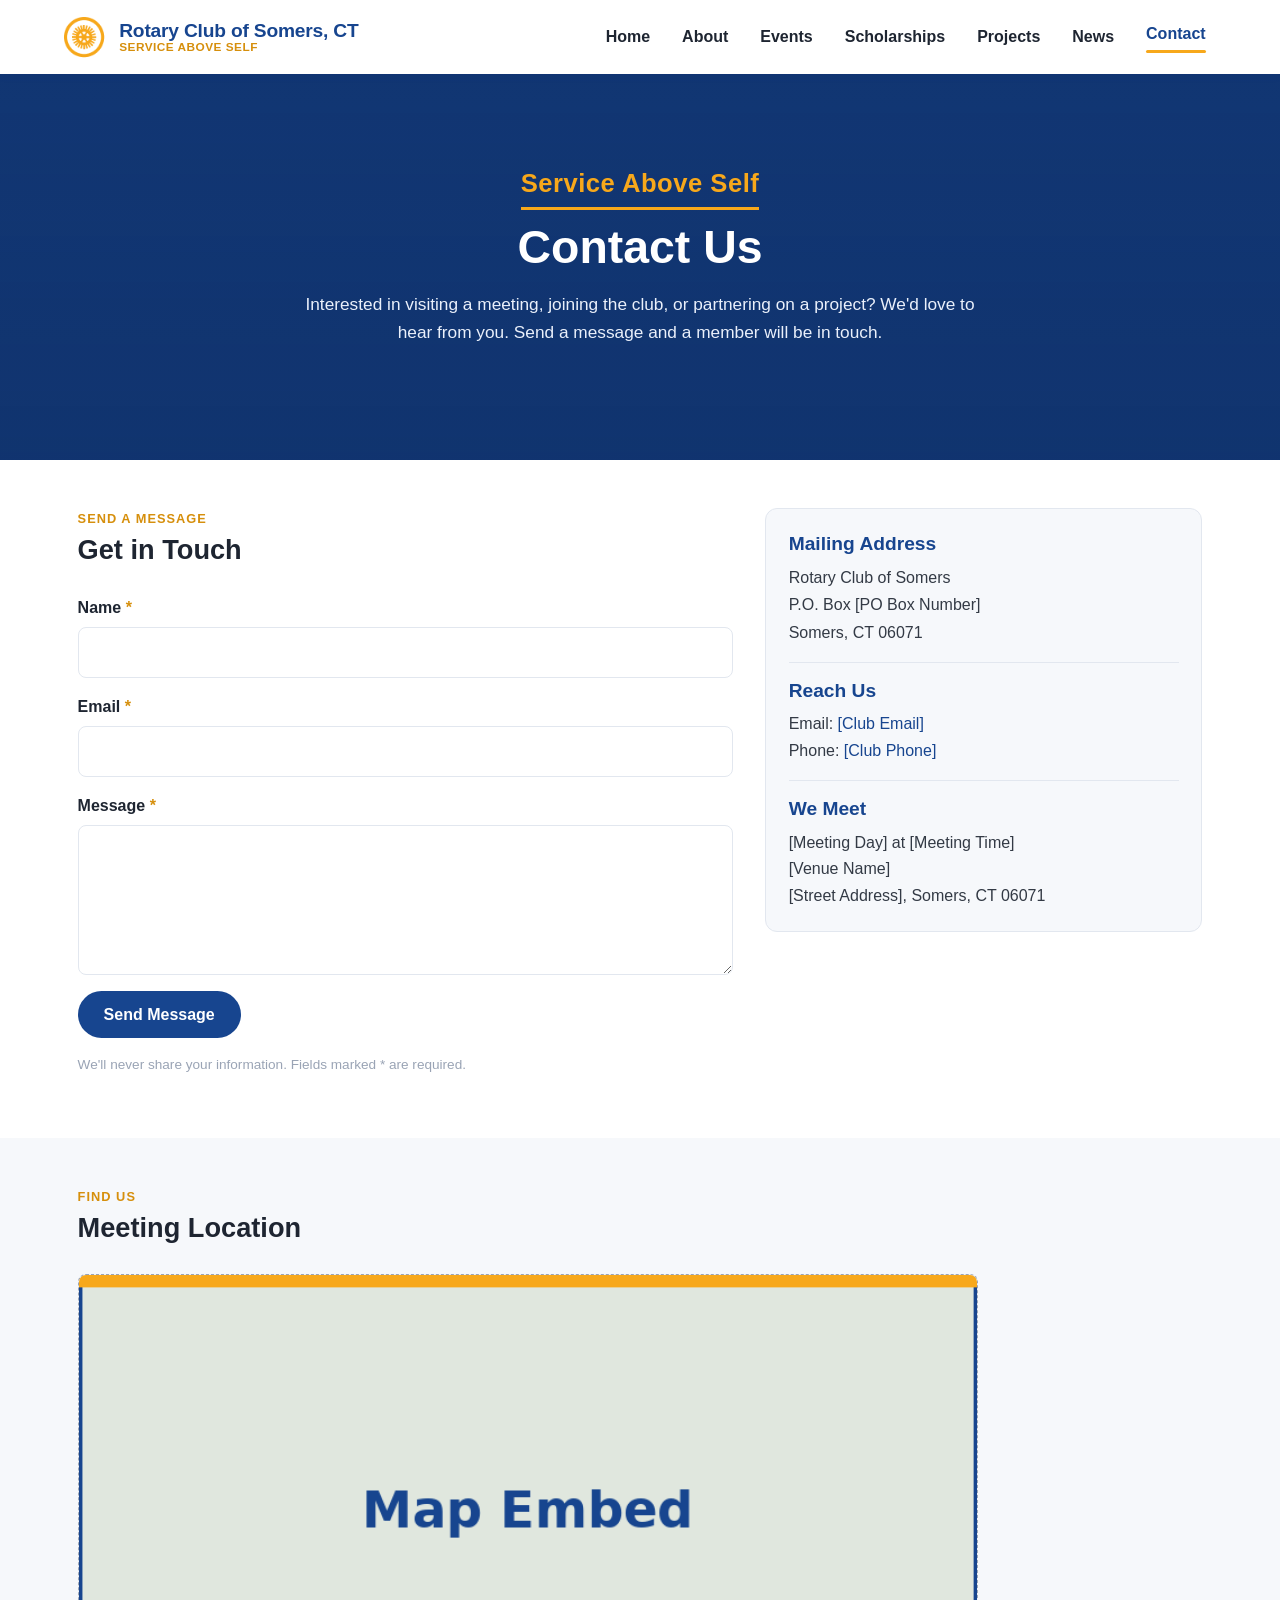
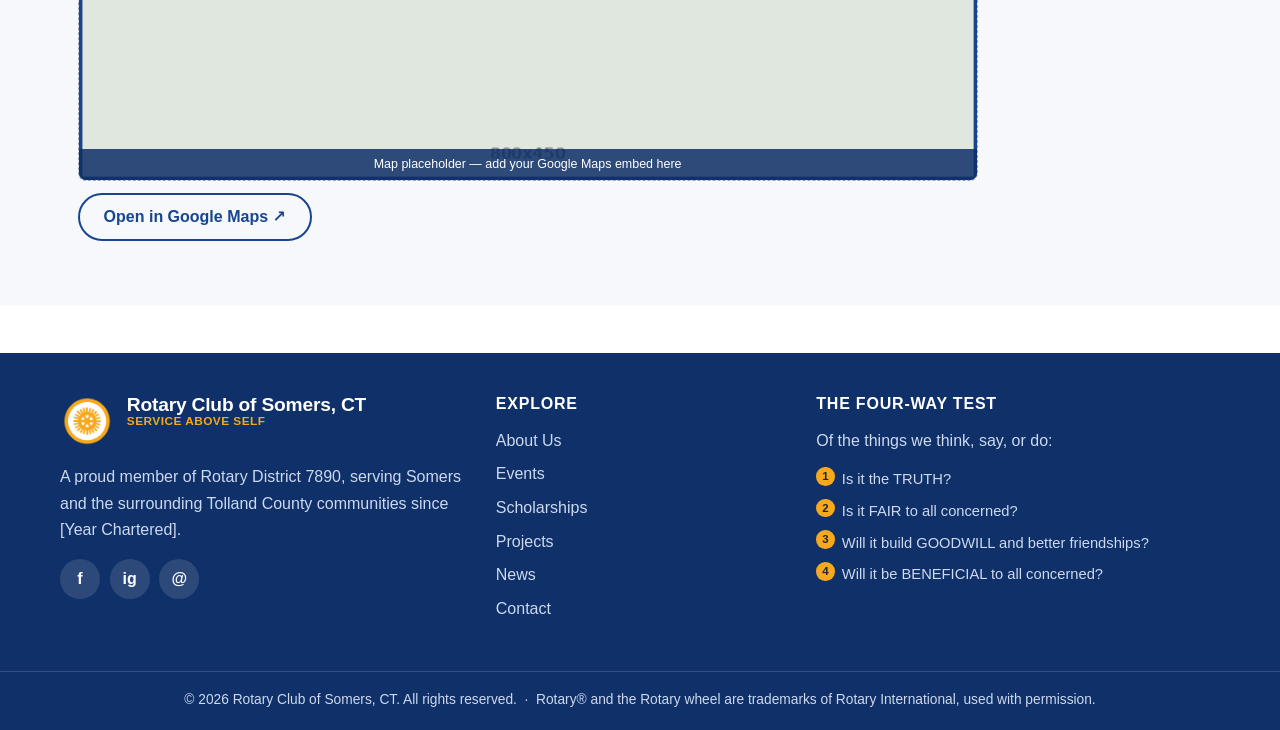
==== somers-rotary-site/contact.html @ 3379b58e "Add files via upload" ====
<!DOCTYPE html>
<!--
  ============================================================================
  CONTACT PAGE — contact.html
  PLACEHOLDERS ON THIS PAGE:
    [PO Box Number], [Club Email], [Club Phone], [Meeting Day], [Meeting Time],
    [Venue Name], [Street Address], [Facebook URL], [Instagram URL],
    [Year Chartered]
    Contact form is FRONT-END ONLY. To receive messages, wire it to Formspree,
    Netlify Forms, or email — see the comments in js/main.js and below.
    Map: replace the map-embed div with a Google Maps embed iframe.
  ============================================================================
-->
<html lang="en">
<head>
  <meta charset="UTF-8" />
  <meta name="viewport" content="width=device-width, initial-scale=1.0" />
  <title>Contact Us — Rotary Club of Somers, CT</title>
  <meta name="description" content="Get in touch with the Rotary Club of Somers, Connecticut. Send us a message, find our meeting location, or reach out about membership and sponsorship." />
  <link rel="stylesheet" href="css/styles.css" />
</head>
<body>
  <a class="skip-link" href="#main">Skip to main content</a>

  <header class="site-header">
    <div class="container nav">
      <a class="brand" href="index.html">
        <img src="images/logo-placeholder.png" alt="Rotary Club of Somers wheel logo" width="48" height="48" />
        <span class="brand-text">
          <span class="brand-name">Rotary Club of Somers, CT</span>
          <span class="brand-motto">Service Above Self</span>
        </span>
      </a>
      <button class="nav-toggle" aria-expanded="false" aria-controls="nav-menu" aria-label="Open navigation menu">
        <span></span><span></span><span></span>
      </button>
      <nav aria-label="Primary">
        <ul class="nav-menu" id="nav-menu">
          <li><a href="index.html">Home</a></li>
          <li><a href="about.html">About</a></li>
          <li><a href="events.html">Events</a></li>
          <li><a href="scholarships.html">Scholarships</a></li>
          <li><a href="projects.html">Projects</a></li>
          <li><a href="news.html">News</a></li>
          <li><a href="contact.html" aria-current="page">Contact</a></li>
        </ul>
      </nav>
    </div>
  </header>

  <main id="main">
    <section class="hero page-hero">
      <div class="container">
        <span class="motto">Service Above Self</span>
        <h1>Contact Us</h1>
        <p>Interested in visiting a meeting, joining the club, or partnering on a project? We'd love to hear from you. Send a message and a member will be in touch.</p>
      </div>
    </section>

    <section class="section">
      <div class="container form-grid">
        <!-- FORM -->
        <div>
          <div class="section-head">
            <span class="eyebrow">Send a Message</span>
            <h2 class="mt-0">Get in Touch</h2>
          </div>

          <!--
            FRONT-END ONLY FORM.
            To make it actually deliver messages, choose ONE:
              A) Formspree: set  action="https://formspree.io/f/YOUR_FORM_ID"
                 and method="POST", then enable the fetch() block in js/main.js.
              B) Netlify Forms: add  data-netlify="true"  to the <form> and keep
                 the name attribute; Netlify captures submissions automatically.
              C) mailto: set  action="mailto:[Club Email]"  (least reliable).
          -->
          <form id="contact-form" class="form" action="#" method="POST" novalidate>
            <div class="field">
              <label for="name">Name <span class="req" aria-hidden="true">*</span></label>
              <input type="text" id="name" name="name" autocomplete="name" required aria-required="true" />
            </div>
            <div class="field">
              <label for="email">Email <span class="req" aria-hidden="true">*</span></label>
              <input type="email" id="email" name="email" autocomplete="email" required aria-required="true" />
            </div>
            <div class="field">
              <label for="message">Message <span class="req" aria-hidden="true">*</span></label>
              <textarea id="message" name="message" required aria-required="true"></textarea>
            </div>
            <div id="form-status" class="form-status" role="status" aria-live="polite"></div>
            <div>
              <button type="submit" class="btn btn--azure">Send Message</button>
            </div>
            <p class="form-note">We'll never share your information. Fields marked * are required.</p>
          </form>
        </div>

        <!-- CONTACT DETAILS -->
        <div>
          <div class="contact-card mb-2">
            <h3 class="mt-0">Mailing Address</h3>
            <address>
              Rotary Club of Somers<br />
              P.O. Box [PO Box Number]<br />
              Somers, CT 06071
            </address>
            <hr style="border:0;border-top:1px solid var(--gray-200);margin:1rem 0;" />
            <h3>Reach Us</h3>
            <p style="margin:0;">
              Email: <a href="mailto:[Club Email]">[Club Email]</a><br />
              Phone: <a href="tel:[Club Phone]">[Club Phone]</a>
            </p>
            <hr style="border:0;border-top:1px solid var(--gray-200);margin:1rem 0;" />
            <h3>We Meet</h3>
            <p style="margin:0;">
              [Meeting Day] at [Meeting Time]<br />
              [Venue Name]<br />
              [Street Address], Somers, CT 06071
            </p>
          </div>
        </div>
      </div>
    </section>

    <!-- MAP -->
    <section class="section section--gray">
      <div class="container">
        <div class="section-head">
          <span class="eyebrow">Find Us</span>
          <h2 class="mt-0">Meeting Location</h2>
        </div>
        <!-- MAP EMBED: Replace this box with a Google Maps embed iframe.
             Google Maps → search your venue → Share → Embed a map → copy the
             <iframe> and paste it here (set width to 100%, height ~420px). -->
        <div class="map-embed" style="max-width:900px;">
          <img src="images/map-placeholder.png" alt="Placeholder map of the meeting location in Somers, CT 06071" />
          <span class="map-note">Map placeholder — add your Google Maps embed here</span>
        </div>
        <p style="margin-top:.8rem;">
          <a class="btn btn--ghost" href="https://www.google.com/maps/search/?api=1&amp;query=Somers+CT+06071" target="_blank" rel="noopener">Open in Google Maps ↗</a>
        </p>
      </div>
    </section>
  </main>

  <footer class="site-footer">
    <div class="container footer-top">
      <div>
        <div class="footer-brand">
          <img src="images/logo-placeholder.png" alt="Rotary Club of Somers wheel logo" width="54" height="54" />
          <span class="brand-text">
            <span class="brand-name">Rotary Club of Somers, CT</span>
            <span class="brand-motto">Service Above Self</span>
          </span>
        </div>
        <p style="margin-top:1rem;">A proud member of Rotary District 7890, serving Somers and the surrounding Tolland County communities since [Year Chartered].</p>
        <div class="social">
          <a href="[Facebook URL]" target="_blank" rel="noopener" aria-label="Facebook">f</a>
          <a href="[Instagram URL]" target="_blank" rel="noopener" aria-label="Instagram">ig</a>
          <a href="mailto:[Club Email]" aria-label="Email">@</a>
        </div>
      </div>
      <div>
        <h4>Explore</h4>
        <ul class="footer-links">
          <li><a href="about.html">About Us</a></li>
          <li><a href="events.html">Events</a></li>
          <li><a href="scholarships.html">Scholarships</a></li>
          <li><a href="projects.html">Projects</a></li>
          <li><a href="news.html">News</a></li>
          <li><a href="contact.html">Contact</a></li>
        </ul>
      </div>
      <div>
        <h4>The Four-Way Test</h4>
        <p style="margin-bottom:.6rem;">Of the things we think, say, or do:</p>
        <ol class="fourway-mini">
          <li>Is it the TRUTH?</li>
          <li>Is it FAIR to all concerned?</li>
          <li>Will it build GOODWILL and better friendships?</li>
          <li>Will it be BENEFICIAL to all concerned?</li>
        </ol>
      </div>
    </div>
    <div class="footer-bottom">
      <div class="container">
        <p>&copy; <span id="year">2026</span> Rotary Club of Somers, CT. All rights reserved. &nbsp;·&nbsp; Rotary&reg; and the Rotary wheel are trademarks of Rotary International, used with permission.</p>
      </div>
    </div>
  </footer>

  <script src="js/main.js"></script>
</body>
</html>
---- somers-rotary-site/css/styles.css ----
/* ==========================================================================
   Rotary Club of Somers, CT — Shared Stylesheet
   Mobile-first, responsive. Plain CSS3, no framework.
   Brand: Royal Azure #17458f, Gold #f7a81b, white + light gray.
   ========================================================================== */

/* ----- Design tokens ----- */
:root {
  --azure: #17458f;
  --azure-dark: #0f3068;
  --gold: #f7a81b;
  --gold-dark: #d68f0c;
  --white: #ffffff;
  --gray-50: #f6f8fb;
  --gray-100: #eef1f6;
  --gray-200: #e2e7ef;
  --gray-400: #9aa4b5;
  --ink: #1e2531;
  --text: #333a45;
  --shadow: 0 6px 20px rgba(15, 48, 104, 0.10);
  --shadow-sm: 0 2px 8px rgba(15, 48, 104, 0.08);
  --radius: 12px;
  --radius-sm: 8px;
  --maxw: 1160px;
  --font: "Segoe UI", "Helvetica Neue", Arial, system-ui, -apple-system, sans-serif;
}

/* ----- Reset ----- */
*, *::before, *::after { box-sizing: border-box; }
html { scroll-behavior: smooth; }
body {
  margin: 0;
  font-family: var(--font);
  color: var(--text);
  line-height: 1.65;
  background: var(--white);
  -webkit-font-smoothing: antialiased;
}
img { max-width: 100%; display: block; height: auto; }
a { color: var(--azure); text-decoration: none; }
a:hover { text-decoration: underline; }
h1, h2, h3, h4 { color: var(--ink); line-height: 1.2; font-weight: 700; }
h2 { font-size: 1.7rem; margin: 0 0 .6em; }
h3 { font-size: 1.2rem; margin: 0 0 .5em; }
p { margin: 0 0 1em; }
ul { margin: 0 0 1em; padding-left: 1.2em; }

/* ----- Accessibility helpers ----- */
.skip-link {
  position: absolute; left: -999px; top: 0; z-index: 1000;
  background: var(--gold); color: var(--ink); padding: .7em 1.2em;
  border-radius: 0 0 var(--radius-sm) 0; font-weight: 700;
}
.skip-link:focus { left: 0; }
:focus-visible { outline: 3px solid var(--gold); outline-offset: 2px; }
.visually-hidden {
  position: absolute; width: 1px; height: 1px; padding: 0; margin: -1px;
  overflow: hidden; clip: rect(0 0 0 0); white-space: nowrap; border: 0;
}

/* ----- Layout ----- */
.container { width: 100%; max-width: var(--maxw); margin: 0 auto; padding: 0 1.1rem; }
.section { padding: 3rem 0; }
.section--gray { background: var(--gray-50); }
.section-head { margin-bottom: 1.8rem; }
.section-head .eyebrow {
  color: var(--gold-dark); font-weight: 700; letter-spacing: .08em;
  text-transform: uppercase; font-size: .8rem; display: block; margin-bottom: .3rem;
}
.lead { font-size: 1.12rem; color: var(--ink); }

/* ----- Buttons ----- */
.btn {
  display: inline-block; font-weight: 700; padding: .75em 1.5em;
  border-radius: 50px; border: 2px solid transparent; cursor: pointer;
  transition: transform .15s ease, background .15s ease, color .15s ease;
  text-decoration: none; font-size: 1rem; line-height: 1.2;
}
.btn:hover { text-decoration: none; transform: translateY(-2px); }
.btn--gold { background: var(--gold); color: var(--ink); }
.btn--gold:hover { background: var(--gold-dark); }
.btn--azure { background: var(--azure); color: var(--white); }
.btn--azure:hover { background: var(--azure-dark); }
.btn--outline { background: transparent; color: var(--white); border-color: var(--white); }
.btn--outline:hover { background: var(--white); color: var(--azure); }
.btn--ghost { background: transparent; color: var(--azure); border-color: var(--azure); }
.btn--ghost:hover { background: var(--azure); color: var(--white); }

/* ==========================================================================
   Header / Navigation
   ========================================================================== */
.site-header {
  position: sticky; top: 0; z-index: 100;
  background: var(--white); box-shadow: var(--shadow-sm);
}
.nav {
  display: flex; align-items: center; justify-content: space-between;
  gap: 1rem; padding: .6rem 0;
}
.brand { display: flex; align-items: center; gap: .7rem; }
.brand:hover { text-decoration: none; }
.brand img { width: 48px; height: 48px; }
.brand-text { display: flex; flex-direction: column; line-height: 1.1; }
.brand-name { color: var(--azure); font-weight: 800; font-size: 1.05rem; letter-spacing: -.01em; }
.brand-motto { color: var(--gold-dark); font-size: .74rem; font-weight: 700; letter-spacing: .04em; text-transform: uppercase; }

.nav-toggle {
  display: inline-flex; flex-direction: column; justify-content: center; gap: 5px;
  width: 44px; height: 44px; border: 0; background: transparent; cursor: pointer;
  padding: 8px; border-radius: var(--radius-sm);
}
.nav-toggle:hover { background: var(--gray-100); }
.nav-toggle span { height: 3px; width: 100%; background: var(--azure); border-radius: 3px; transition: transform .25s ease, opacity .2s ease; }
.nav-toggle[aria-expanded="true"] span:nth-child(1) { transform: translateY(8px) rotate(45deg); }
.nav-toggle[aria-expanded="true"] span:nth-child(2) { opacity: 0; }
.nav-toggle[aria-expanded="true"] span:nth-child(3) { transform: translateY(-8px) rotate(-45deg); }

.nav-menu { list-style: none; margin: 0; padding: 0; }
.nav-menu a {
  display: block; padding: .7em .9em; color: var(--ink); font-weight: 600;
  border-radius: var(--radius-sm);
}
.nav-menu a:hover { background: var(--gray-100); text-decoration: none; }
.nav-menu a[aria-current="page"] { color: var(--azure); }
.nav-menu a[aria-current="page"]::after {
  content: ""; display: block; height: 3px; background: var(--gold);
  border-radius: 3px; margin-top: 3px;
}

/* Mobile menu (default, mobile-first) */
@media (max-width: 859px) {
  .nav-menu {
    position: absolute; left: 0; right: 0; top: 100%;
    background: var(--white); box-shadow: var(--shadow);
    display: grid; gap: .1rem; padding: .6rem 1.1rem 1rem;
    max-height: 0; overflow: hidden; visibility: hidden;
    transition: max-height .3s ease, visibility .3s;
  }
  .nav-menu.is-open { max-height: 80vh; visibility: visible; }
  .nav-menu a { padding: .85em .6em; border-bottom: 1px solid var(--gray-100); }
  .nav-menu a[aria-current="page"]::after { display: none; }
  .nav-menu a[aria-current="page"] { border-left: 4px solid var(--gold); }
}

/* Desktop nav */
@media (min-width: 860px) {
  .nav-toggle { display: none; }
  .nav-menu { display: flex; align-items: center; gap: .2rem; }
  .brand-name { font-size: 1.2rem; }
}

/* ==========================================================================
   Hero
   ========================================================================== */
.hero {
  position: relative; color: var(--white); text-align: center;
  background: linear-gradient(rgba(15,48,104,.72), rgba(15,48,104,.82)),
              var(--azure) center/cover no-repeat;
  padding: 4rem 0;
}
.hero--image {
  background: linear-gradient(rgba(15,48,104,.72), rgba(15,48,104,.82)),
              url("../images/hero.jpg") center/cover no-repeat;
}
.hero h1 { color: var(--white); font-size: 2rem; margin: 0 0 .3em; }
.hero .motto {
  display: inline-block; color: var(--gold); font-weight: 800;
  font-size: 1.3rem; letter-spacing: .02em; margin-bottom: .6rem;
  border-bottom: 3px solid var(--gold); padding-bottom: .2rem;
}
.hero p { font-size: 1.08rem; max-width: 620px; margin: 0 auto 1.6rem; color: #eaf0fb; }
.hero-actions { display: flex; gap: .8rem; justify-content: center; flex-wrap: wrap; }
.page-hero { padding: 2.6rem 0; }
.page-hero h1 { font-size: 1.9rem; }
.page-hero p { max-width: 700px; margin-left: auto; margin-right: auto; }
@media (min-width: 720px) {
  .hero { padding: 5.5rem 0; }
  .hero h1 { font-size: 2.9rem; }
  .hero .motto { font-size: 1.6rem; }
}

/* ==========================================================================
   Home two-column layout
   ========================================================================== */
.layout-2col { display: grid; gap: 2rem; }
@media (min-width: 900px) {
  .layout-2col { grid-template-columns: 1fr 340px; align-items: start; }
}

/* Story cards */
.cards { display: grid; gap: 1.4rem; }
@media (min-width: 560px) { .cards--2 { grid-template-columns: 1fr 1fr; } }
@media (min-width: 560px) { .cards--auto { grid-template-columns: repeat(auto-fill, minmax(260px, 1fr)); } }

.card {
  background: var(--white); border: 1px solid var(--gray-200);
  border-radius: var(--radius); overflow: hidden; box-shadow: var(--shadow-sm);
  display: flex; flex-direction: column; transition: transform .18s ease, box-shadow .18s ease;
}
.card:hover { transform: translateY(-4px); box-shadow: var(--shadow); }
.card img { aspect-ratio: 16 / 10; object-fit: cover; width: 100%; }
.card-body { padding: 1.1rem 1.2rem 1.3rem; display: flex; flex-direction: column; flex: 1; }
.card .tag {
  align-self: flex-start; background: var(--gray-100); color: var(--azure);
  font-size: .72rem; font-weight: 700; text-transform: uppercase; letter-spacing: .05em;
  padding: .25em .7em; border-radius: 50px; margin-bottom: .6rem;
}
.card h3 { margin-bottom: .4rem; }
.card .meta { color: var(--gray-400); font-size: .82rem; margin-bottom: .6rem; }
.card p { font-size: .95rem; }
.card .read-more { margin-top: auto; font-weight: 700; color: var(--azure); }
.card .read-more::after { content: " →"; }

/* ==========================================================================
   Sidebar widgets
   ========================================================================== */
.sidebar { display: grid; gap: 1.4rem; }
.widget {
  background: var(--white); border: 1px solid var(--gray-200);
  border-radius: var(--radius); box-shadow: var(--shadow-sm); overflow: hidden;
}
.widget-head {
  background: var(--azure); color: var(--white); padding: .8rem 1.1rem;
  font-weight: 700; font-size: 1.05rem; display: flex; align-items: center; gap: .5rem;
}
.widget-head::before { content: ""; width: 10px; height: 20px; background: var(--gold); border-radius: 3px; }
.widget-body { padding: 1.1rem 1.2rem 1.3rem; }
.widget-body p:last-child { margin-bottom: 0; }

.info-list { list-style: none; margin: 0; padding: 0; }
.info-list li { padding: .35em 0; }
.info-list strong { color: var(--ink); }

.event-list { list-style: none; margin: 0; padding: 0; }
.event-list li { display: flex; gap: .9rem; padding: .75rem 0; border-bottom: 1px solid var(--gray-100); }
.event-list li:last-child { border-bottom: 0; }
.event-date {
  flex: 0 0 auto; width: 52px; text-align: center; background: var(--gray-50);
  border: 1px solid var(--gray-200); border-radius: var(--radius-sm); padding: .3rem 0; line-height: 1.1;
}
.event-date .m { color: var(--gold-dark); font-weight: 800; font-size: .72rem; text-transform: uppercase; }
.event-date .d { color: var(--azure); font-weight: 800; font-size: 1.25rem; }
.event-info h4 { margin: 0 0 .15rem; font-size: .98rem; }
.event-info .meta { color: var(--gray-400); font-size: .82rem; }

.officer-list { list-style: none; margin: 0; padding: 0; }
.officer-list li { display: flex; justify-content: space-between; gap: 1rem; padding: .4em 0; border-bottom: 1px solid var(--gray-100); }
.officer-list li:last-child { border-bottom: 0; }
.officer-list .role { color: var(--gray-400); font-size: .9rem; }
.officer-list .name { font-weight: 600; color: var(--ink); }

.link-list { list-style: none; margin: 0; padding: 0; }
.link-list li { border-bottom: 1px solid var(--gray-100); }
.link-list li:last-child { border-bottom: 0; }
.link-list a { display: block; padding: .55em 0; font-weight: 600; }
.link-list a::before { content: "\25B8 "; color: var(--gold-dark); }

/* Map placeholder */
.map-embed {
  position: relative; background: var(--gray-100); border-radius: var(--radius-sm);
  overflow: hidden; border: 1px dashed var(--gray-400);
}
.map-embed img { width: 100%; }
.map-embed .map-note {
  position: absolute; inset: auto 0 0 0; background: rgba(15,48,104,.85);
  color: #fff; font-size: .78rem; padding: .4em .7em; text-align: center;
}

/* ==========================================================================
   Content blocks (About, generic prose)
   ========================================================================== */
.prose { max-width: 760px; }
.prose h2 { margin-top: 2rem; }
.prose h2:first-child { margin-top: 0; }
.split { display: grid; gap: 2rem; align-items: center; }
@media (min-width: 820px) { .split { grid-template-columns: 1fr 1fr; } .split--rev .split-img { order: 2; } }
.split-img img { border-radius: var(--radius); box-shadow: var(--shadow); }

/* Four-Way Test */
.fourway { list-style: none; counter-reset: fw; margin: 1.4rem 0; padding: 0; display: grid; gap: 1rem; }
@media (min-width: 640px) { .fourway { grid-template-columns: 1fr 1fr; } }
.fourway li {
  counter-increment: fw; position: relative; background: var(--white);
  border: 1px solid var(--gray-200); border-left: 5px solid var(--gold);
  border-radius: var(--radius-sm); padding: 1rem 1.1rem 1rem 3.3rem; box-shadow: var(--shadow-sm);
}
.fourway li::before {
  content: counter(fw); position: absolute; left: .9rem; top: 1rem;
  width: 1.7rem; height: 1.7rem; background: var(--azure); color: #fff;
  border-radius: 50%; display: grid; place-items: center; font-weight: 800; font-size: .95rem;
}
.fourway strong { color: var(--ink); }

/* Value strip */
.values { display: grid; gap: 1rem; }
@media (min-width: 640px) { .values { grid-template-columns: repeat(3, 1fr); } }
.value-card { text-align: center; padding: 1.4rem 1rem; background: var(--gray-50); border-radius: var(--radius); border: 1px solid var(--gray-200); }
.value-card .icon { font-size: 1.8rem; }
.value-card h3 { margin: .4rem 0 .3rem; color: var(--azure); }

/* Events / calendar */
.event-row {
  display: grid; gap: 1rem; grid-template-columns: 1fr; align-items: center;
  background: var(--white); border: 1px solid var(--gray-200); border-radius: var(--radius);
  padding: 1.1rem 1.2rem; box-shadow: var(--shadow-sm); margin-bottom: 1rem;
}
@media (min-width: 640px) { .event-row { grid-template-columns: 90px 1fr auto; } }
.event-row .big-date {
  text-align: center; background: var(--azure); color: #fff; border-radius: var(--radius-sm); padding: .6rem 0;
}
.event-row .big-date .m { display: block; font-weight: 700; text-transform: uppercase; font-size: .78rem; color: var(--gold); }
.event-row .big-date .d { display: block; font-size: 1.7rem; font-weight: 800; }
.event-row h3 { margin-bottom: .2rem; }
.event-row .meta { color: var(--gray-400); font-size: .9rem; margin: 0; }
.callout {
  background: linear-gradient(135deg, var(--azure), var(--azure-dark)); color: #fff;
  border-radius: var(--radius); padding: 2rem 1.6rem; text-align: center;
}
.callout h2 { color: #fff; }
.callout .motto-gold { color: var(--gold); font-weight: 800; }
.calendar-frame {
  border: 1px dashed var(--gray-400); background: var(--gray-50); border-radius: var(--radius);
  padding: 2.4rem 1.2rem; text-align: center; color: var(--gray-400);
}

/* Scholarships */
.timeline { list-style: none; margin: 1.2rem 0; padding: 0; }
.timeline li { padding: .6rem 0 .6rem 1.4rem; border-left: 3px solid var(--gold); margin-left: .3rem; position: relative; }
.timeline li::before { content: ""; position: absolute; left: -8px; top: 1rem; width: 13px; height: 13px; background: var(--azure); border-radius: 50%; border: 3px solid #fff; }
.timeline strong { color: var(--ink); }

/* ==========================================================================
   Contact form
   ========================================================================== */
.form-grid { display: grid; gap: 2rem; }
@media (min-width: 820px) { .form-grid { grid-template-columns: 1.2fr .8fr; } }
.form { display: grid; gap: 1rem; }
.field { display: grid; gap: .35rem; }
.field label { font-weight: 600; color: var(--ink); }
.field .req { color: var(--gold-dark); }
.field input, .field textarea {
  font: inherit; padding: .7em .8em; border: 1px solid var(--gray-200);
  border-radius: var(--radius-sm); background: var(--white); color: var(--text); width: 100%;
}
.field input:focus, .field textarea:focus { border-color: var(--azure); outline: 3px solid rgba(23,69,143,.15); outline-offset: 0; }
.field textarea { min-height: 150px; resize: vertical; }
.form-note { font-size: .85rem; color: var(--gray-400); }
.form-status { padding: .8em 1em; border-radius: var(--radius-sm); font-weight: 600; display: none; }
.form-status.is-success { display: block; background: #e7f6ec; color: #1c6b39; border: 1px solid #b6e2c4; }
.form-status.is-error { display: block; background: #fdecec; color: #a12525; border: 1px solid #f3c3c3; }
.contact-card { background: var(--gray-50); border: 1px solid var(--gray-200); border-radius: var(--radius); padding: 1.4rem; }
.contact-card h3 { color: var(--azure); }
.contact-card address { font-style: normal; line-height: 1.7; }

/* ==========================================================================
   Footer
   ========================================================================== */
.site-footer { background: var(--azure-dark); color: #cdd9ef; margin-top: 3rem; }
.footer-top { display: grid; gap: 2rem; padding: 2.6rem 0; }
@media (min-width: 760px) { .footer-top { grid-template-columns: 1.4fr 1fr 1.4fr; } }
.site-footer h4 { color: #fff; font-size: 1rem; text-transform: uppercase; letter-spacing: .05em; margin: 0 0 .9rem; }
.site-footer a { color: #cdd9ef; }
.site-footer a:hover { color: var(--gold); }
.footer-brand { display: flex; gap: .8rem; align-items: flex-start; }
.footer-brand img { width: 54px; height: 54px; }
.footer-brand .brand-name { color: #fff; }
.footer-brand .brand-motto { color: var(--gold); }
.footer-links { list-style: none; margin: 0; padding: 0; }
.footer-links li { margin-bottom: .45rem; }
.fourway-mini { list-style: none; counter-reset: fwm; margin: 0; padding: 0; font-size: .92rem; }
.fourway-mini li { counter-increment: fwm; padding: .25em 0 .25em 1.6rem; position: relative; }
.fourway-mini li::before { content: counter(fwm); position: absolute; left: 0; top: .3em; width: 1.15rem; height: 1.15rem; background: var(--gold); color: var(--ink); border-radius: 50%; display: grid; place-items: center; font-weight: 800; font-size: .72rem; }
.social { display: flex; gap: .6rem; margin-top: 1rem; }
.social a {
  width: 40px; height: 40px; border-radius: 50%; background: rgba(255,255,255,.12);
  display: grid; place-items: center; color: #fff; font-weight: 700;
}
.social a:hover { background: var(--gold); color: var(--ink); text-decoration: none; }
.footer-bottom { border-top: 1px solid rgba(255,255,255,.15); padding: 1.1rem 0; text-align: center; font-size: .86rem; }
.footer-bottom p { margin: 0; }

/* Utilities */
.mt-0 { margin-top: 0; }
.text-center { text-align: center; }
.mb-2 { margin-bottom: 2rem; }
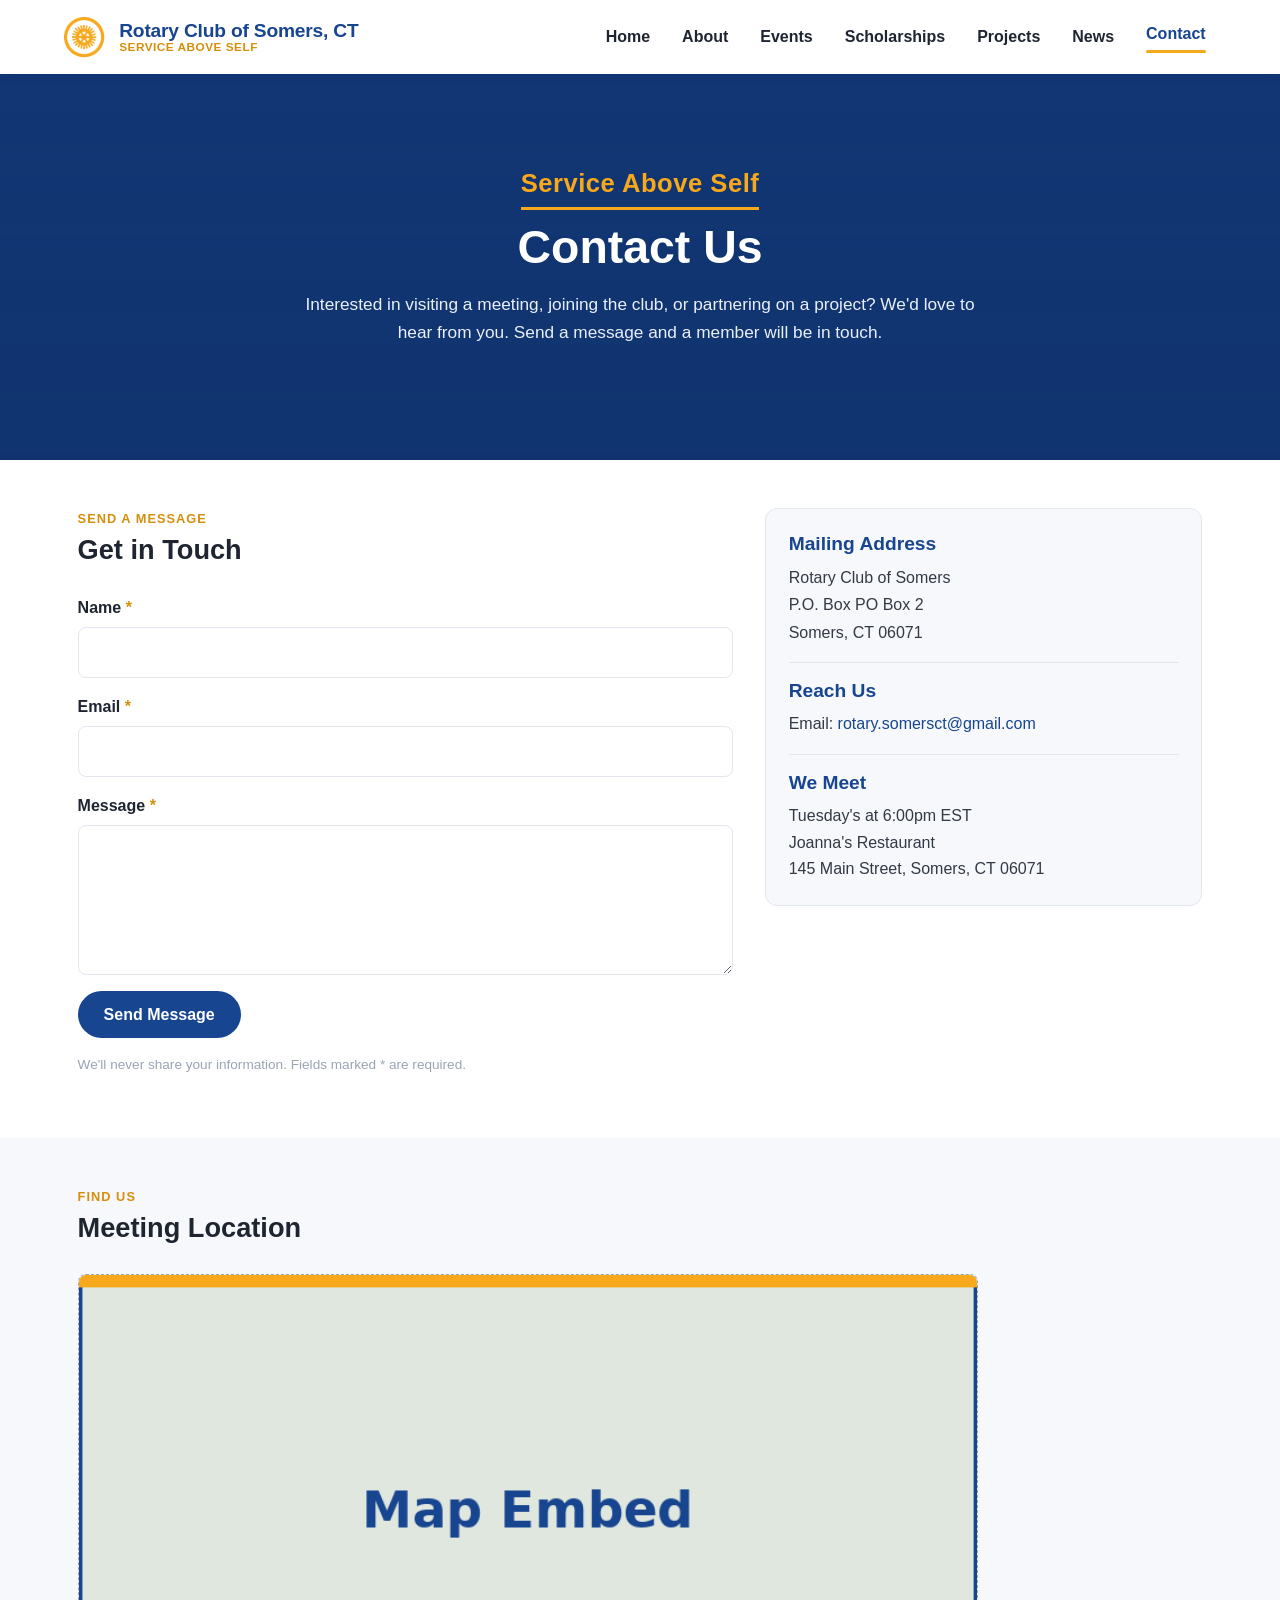
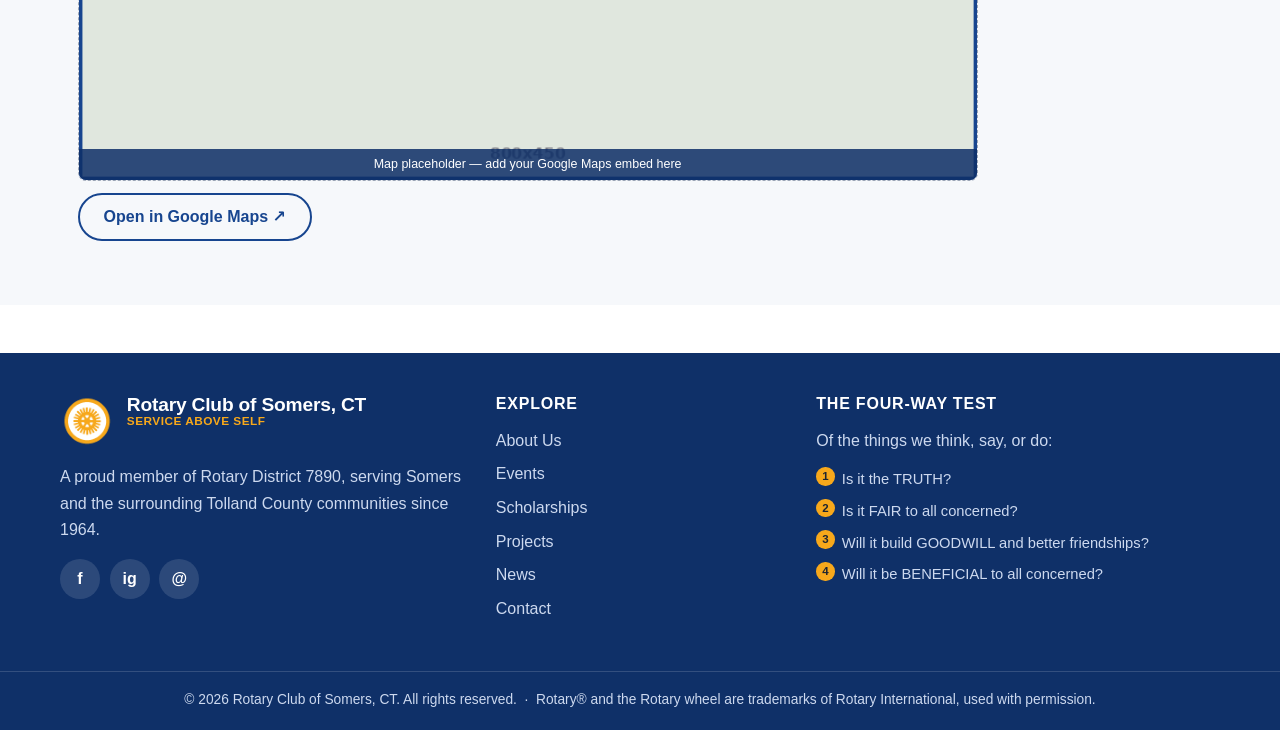
==== commit fe4d612a: "Update contact information and meeting details" ====
--- a/somers-rotary-site/contact.html
+++ b/somers-rotary-site/contact.html
@@ -102,21 +102,20 @@
             <h3 class="mt-0">Mailing Address</h3>
             <address>
               Rotary Club of Somers<br />
-              P.O. Box [PO Box Number]<br />
+              P.O. Box PO Box 2<br />
               Somers, CT 06071
             </address>
             <hr style="border:0;border-top:1px solid var(--gray-200);margin:1rem 0;" />
             <h3>Reach Us</h3>
             <p style="margin:0;">
-              Email: <a href="mailto:[Club Email]">[Club Email]</a><br />
-              Phone: <a href="tel:[Club Phone]">[Club Phone]</a>
+              Email: <a href="mailto:[Club Email]">rotary.somersct@gmail.com</a><br />
             </p>
             <hr style="border:0;border-top:1px solid var(--gray-200);margin:1rem 0;" />
             <h3>We Meet</h3>
             <p style="margin:0;">
-              [Meeting Day] at [Meeting Time]<br />
-              [Venue Name]<br />
-              [Street Address], Somers, CT 06071
+              Tuesday's at 6:00pm EST<br />
+              Joanna's Restaurant<br />
+              145 Main Street, Somers, CT 06071
             </p>
           </div>
         </div>
@@ -154,7 +153,7 @@
             <span class="brand-motto">Service Above Self</span>
           </span>
         </div>
-        <p style="margin-top:1rem;">A proud member of Rotary District 7890, serving Somers and the surrounding Tolland County communities since [Year Chartered].</p>
+        <p style="margin-top:1rem;">A proud member of Rotary District 7890, serving Somers and the surrounding Tolland County communities since 1964.</p>
         <div class="social">
           <a href="[Facebook URL]" target="_blank" rel="noopener" aria-label="Facebook">f</a>
           <a href="[Instagram URL]" target="_blank" rel="noopener" aria-label="Instagram">ig</a>
